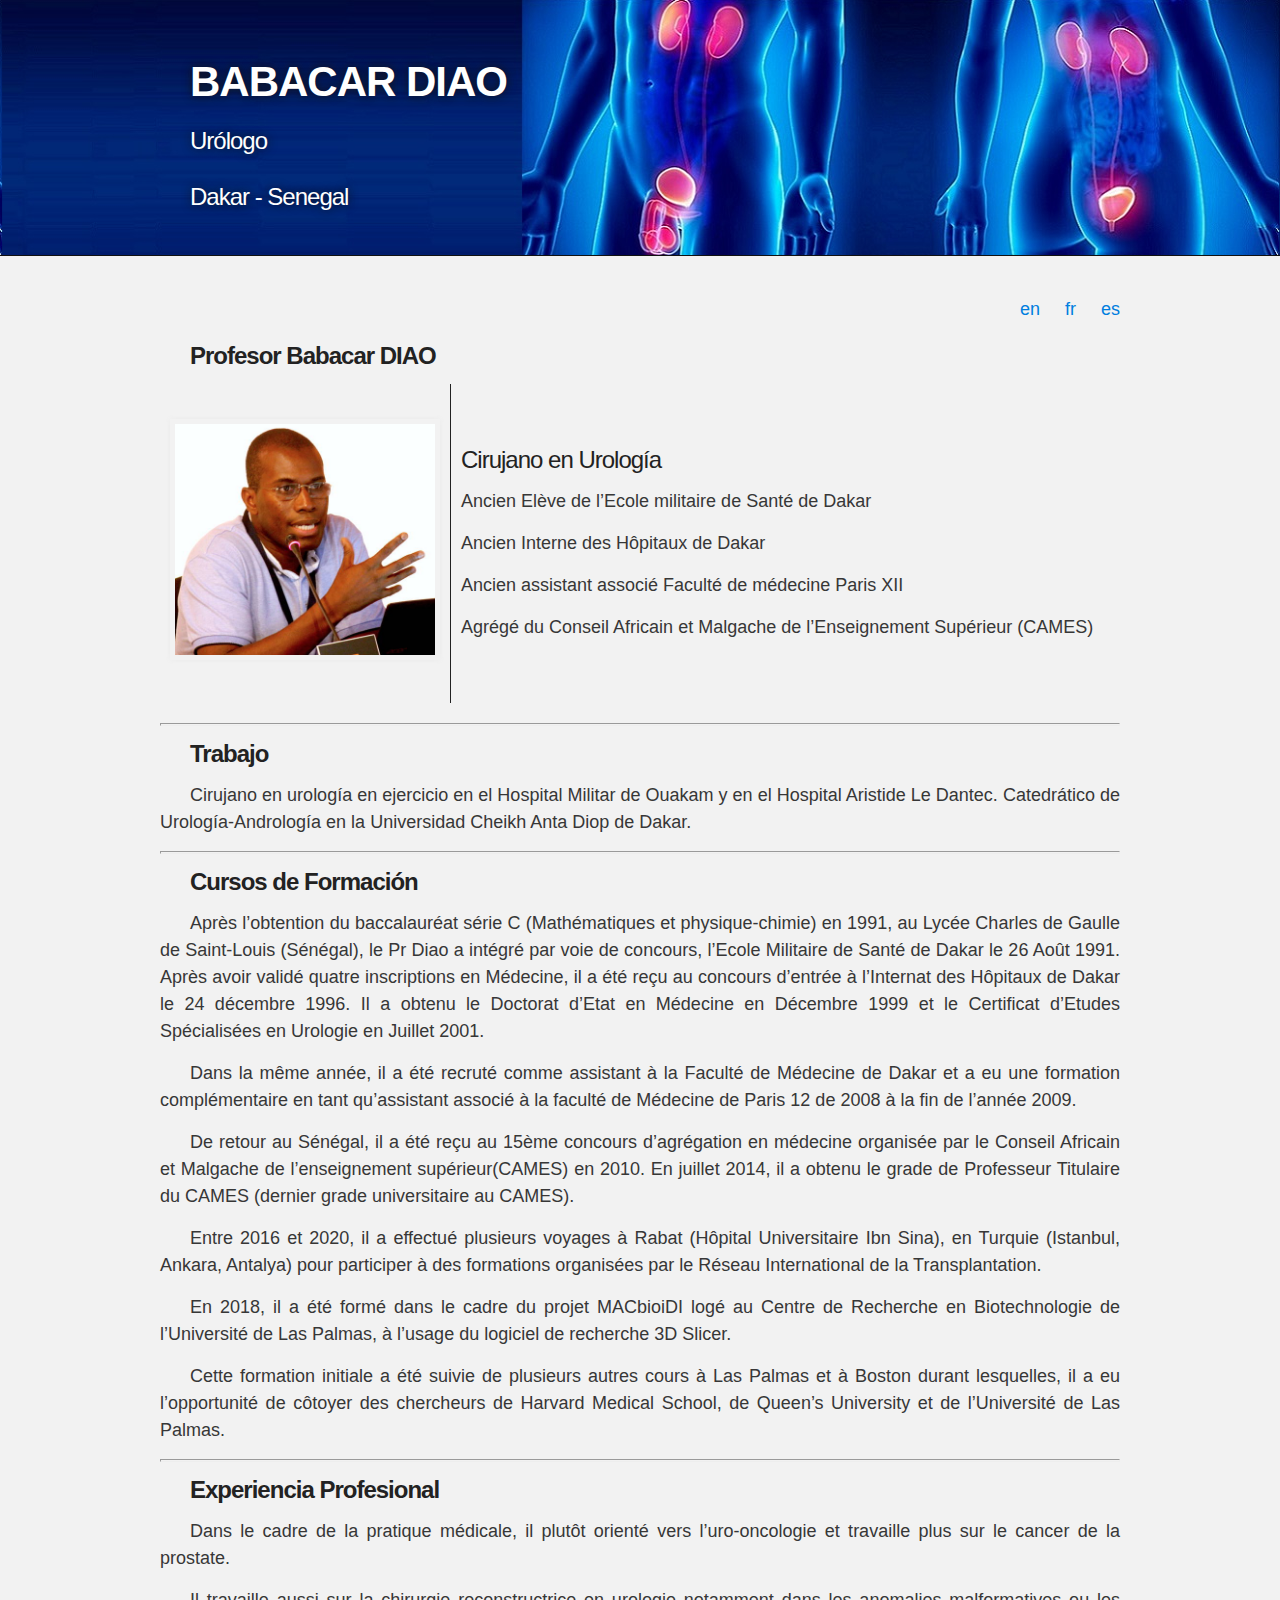
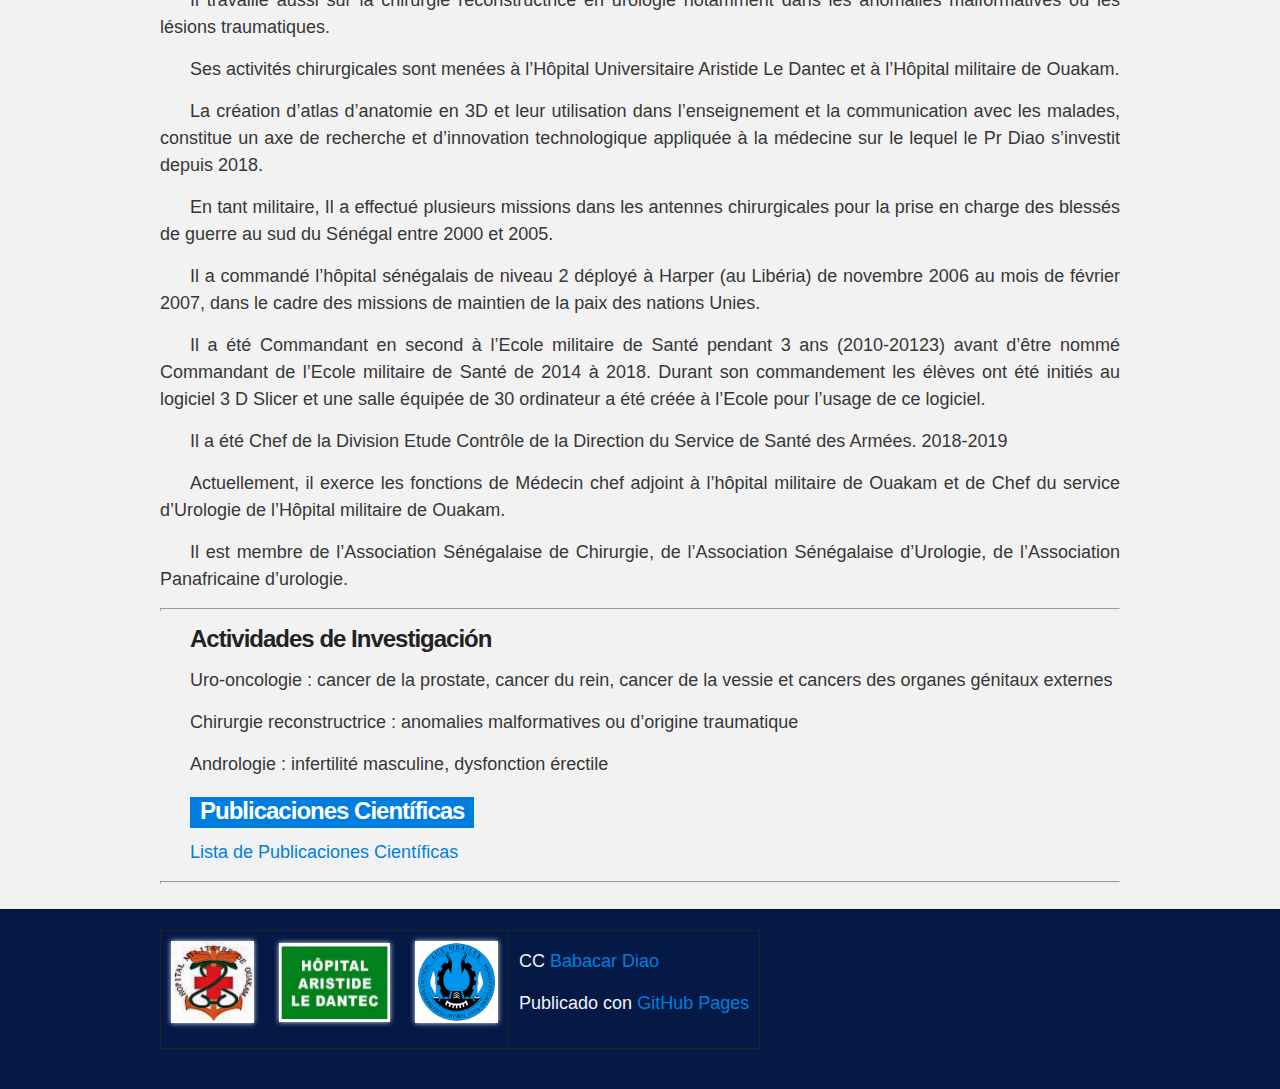
==== indexes.html @ 997527fa "C V master" ====
<!DOCTYPE html>
<html>

  <head>
    <meta charset='utf-8' />
    <meta http-equiv="X-UA-Compatible" content="chrome=1" />
    <meta name="description" content="Babacar Diao. Urólogo" />

    <link rel="stylesheet" type="text/css" media="screen" href="stylesheets/stylesheet.css">

    <title>Babacar Diao: Urólogo</title>
  </head>

  <body>

    <!-- HEADER -->
    <div id="header_wrap" class="outer">
        <header class="inner">
          <h1 id="project_title">Babacar Diao</h1>
  		  <h2 id="project_tagline"> Urólogo </h2>
		  <h4 id="project_tagline"> Dakar - Senegal </h4>
	   </header>
    </div>

    <!-- MAIN CONTENT -->
    <div id="main_content_wrap" class="outer">
      <section id="main_content" class="inner">
		<p align="right"><a href="index.html">en </a> &nbsp &nbsp <a href="indexfr.html">fr </a> &nbsp &nbsp <a href="indexes.html">es </a> </p> 
		<h3>Profesor Babacar DIAO </h3>
		
		<table style="border: hidden">    
			<tr>
				<td>
					<p><center><img src="images/babacardiao.jpg" alt="Prof. Babacar Diao." width="260" height="231"></center></p>
				</td>
				<td>
					<h6> Cirujano en Urología </h6>
					<p> Ancien Elève de l’Ecole militaire de Santé de Dakar </p>
					<p> Ancien Interne des Hôpitaux de Dakar </p>
					<p> Ancien assistant associé Faculté de médecine Paris XII </p>
					<p> Agrégé du Conseil Africain et Malgache de l’Enseignement Supérieur (CAMES) </p>
				</td>
			</tr>
		</table>	
		
		<hr>

		<h3>Trabajo</h3>
        
		<p> Cirujano en urología en ejercicio en el Hospital Militar de Ouakam y en el Hospital Aristide Le Dantec. Catedrático de Urología-Andrología
			en la Universidad Cheikh Anta Diop de Dakar.</p>

		<hr>
		
		<h3>Cursos de Formación </h3>
		
		<p>Après l’obtention du baccalauréat série C (Mathématiques et physique-chimie) en 1991, au Lycée Charles de Gaulle de Saint-Louis (Sénégal),
		le Pr Diao a intégré par voie de concours, l’Ecole Militaire de Santé de Dakar le 26 Août 1991. Après avoir validé quatre inscriptions en 
		Médecine, il a été reçu au concours d’entrée à l’Internat des Hôpitaux de Dakar le 24 décembre 1996. Il a obtenu le Doctorat d’Etat en 
		Médecine en Décembre 1999 et le Certificat d’Etudes Spécialisées en Urologie en Juillet 2001. </p>
		<p>Dans la même année, il a été recruté comme assistant à la Faculté de Médecine de Dakar et a eu une formation complémentaire en tant 
		qu’assistant associé à la faculté de Médecine de Paris 12 de 2008 à la fin de l’année 2009. </p>
		<p>De retour au Sénégal, il a été reçu au 15ème concours d’agrégation en médecine organisée par le Conseil Africain et Malgache de 
		l’enseignement supérieur(CAMES) en 2010. En juillet 2014, il a obtenu le grade de Professeur Titulaire du CAMES (dernier grade universitaire 
		au CAMES).</p>
		<p>Entre 2016 et 2020, il a effectué plusieurs voyages à Rabat (Hôpital Universitaire Ibn Sina), en Turquie (Istanbul, Ankara, Antalya) 
		pour participer à des formations organisées par le Réseau International de la Transplantation. </p>
		<p>En 2018, il a été formé dans le cadre du projet MACbioiDI logé au Centre de Recherche en Biotechnologie de l’Université de Las Palmas, 
		à l’usage du logiciel de recherche 3D Slicer. </p>
		<p>Cette formation initiale a été suivie de plusieurs autres cours à Las Palmas et à Boston durant lesquelles, il a eu l’opportunité de 
		côtoyer des chercheurs de Harvard Medical School, de Queen’s University et de l’Université de Las Palmas.</p>		

		<hr>
		
		<h3>Experiencia Profesional </h3>
		
		<p>Dans le cadre de la pratique médicale, il plutôt orienté vers l’uro-oncologie et travaille plus sur le cancer de la prostate. </p>
		<p>Il travaille aussi sur la chirurgie reconstructrice en urologie notamment dans les anomalies malformatives ou les lésions traumatiques.</p>
		<p>Ses activités chirurgicales sont menées à l’Hôpital Universitaire Aristide Le Dantec et à l’Hôpital militaire de Ouakam. </p>
		<p>La création d’atlas d’anatomie en 3D et leur utilisation dans l’enseignement et la communication avec les malades, constitue un axe de 
		recherche et d’innovation technologique appliquée à la médecine sur le lequel le Pr Diao s’investit depuis 2018.</p>
		<p>En tant militaire, Il a effectué plusieurs missions dans les antennes chirurgicales pour la prise en charge des blessés de guerre au sud 
		du Sénégal entre 2000 et 2005. </p>
		<p>Il a commandé l’hôpital sénégalais de niveau 2 déployé à Harper (au Libéria) de novembre 2006 au mois de février 2007, dans le cadre des
		missions de maintien de la paix des nations Unies. </p>
		<p>Il a été Commandant en second à l’Ecole militaire de Santé pendant 3 ans (2010-20123) avant d’être nommé Commandant de l’Ecole militaire
		de Santé de 2014 à 2018. Durant son commandement les élèves ont été initiés au logiciel 3 D Slicer et une salle équipée de 30 ordinateur a 
		été créée à l’Ecole pour l’usage de ce logiciel.</p>	        
		<p>Il a été Chef de la Division Etude Contrôle de la Direction du Service de Santé des Armées. 2018-2019</p>	        
		<p>Actuellement, il exerce les fonctions de Médecin chef adjoint à l’hôpital militaire de Ouakam et de Chef du service d’Urologie de l’Hôpital
		militaire de Ouakam.</p>	        
		<p>Il est membre de l’Association Sénégalaise de Chirurgie, de l’Association Sénégalaise d’Urologie, de l’Association Panafricaine d’urologie.</p>	        
		
		<hr>

		<h3>Actividades de Investigación</h3>
		
		<p>Uro-oncologie : cancer de la prostate, cancer du rein, cancer de la vessie et cancers des organes génitaux externes</p>
		<p>Chirurgie reconstructrice : anomalies malformatives ou d’origine traumatique</p>
		<p>Andrologie : infertilité masculine, dysfonction érectile</p>
		
		
		<h3>
			<span class="backflash">Publicaciones Científicas</span>
		</h3>
		<p><a href="Publications_Sicentifiques.html"target="_blank">Lista de Publicaciones Científicas</a></p>
		<hr>

      </section>
    </div>

    <!-- FOOTER  -->
    <div id="footer_wrap" class="outer">
      <footer class="inner">
	  <table frame="hsides" rules="none">
	  <tr>
		<td>
			<p>
				<a href="https://www.ulpgc.es"target="_blank"><img src="images/logo_HopitalMilitaireOuakam.jpg" width="83" height="82" alt="HopitalMilitaireOuakam"></a>
				&nbsp &nbsp <a href="https://www.ulpgc.es"target="_blank"><img src="images/logo_le-dantec.jpg" width="111" height="79" alt="HopitalAristideLeDantec"></a>
				&nbsp &nbsp <a href="https://www.ulpgc.es"target="_blank"><img src="images/Université-Cheikh-Anta-Diop-de-Dakar-logo.png" width="83" height="82" alt="UniversitéCheikhAntaDiop"></a>
			</p>
		</td>
	  	<td>
			<p>CC <a href="https://mt4sd.ulpgc.es/es/" target="_blank">Babacar Diao</a></p>
			<p>Publicado con <a href="http://pages.github.com" target="_blank">GitHub Pages</a></p>
		</td>
      </tr>
	  </table>	
      </footer>
    </div>

  </body>
</html>
---- stylesheets/stylesheet.css ----
/*******************************************************************************
Slate Theme for GitHub Pages
by Jason Costello, @jsncostello
*******************************************************************************/

@import url(normalize.css);
@import url(pygment_trac.css);

/*******************************************************************************
Theme Styles
*******************************************************************************/

body {
  box-sizing: border-box;
  color:#373737;
  background: #212121;
  font-size: 18px;
  font-family: 'Myriad Pro', Calibri, Helvetica, Arial, sans-serif;
  line-height: 1.5;
  -webkit-font-smoothing: antialiased;
  text-align: justify;
  text-indent: 30px;
}

h1, h2, h3, h4, h5, h6 {
  margin: 10px 0;
  font-weight: 700;
  color:#222222;
  font-family: 'Lucida Grande', 'Calibri', Helvetica, Arial, sans-serif;
  letter-spacing: -1px;
}

h1 {
  font-size: 36px;
  font-weight: 700;
}

h1#project_title {
  text-transform: uppercase;
}

h2 {
  padding-bottom: 10px;
  font-size: 32px;
}

h3 {
  font-size: 24px;
}

.backflash {
  background-color: #007edf;
  padding-left: 10px;
  padding-right: 10px;
  padding-bottom: 4px;
  color: #ffffff
}

h4 {
  font-size: 21px;
}

h5 {
  font-size: 18px;
}

h6 {
  font-weight: 100;
  font-size: 24px;
}

p {
  margin: 0px 0 15px 0;
}

footer p {
  color: #f2f2f2;
}

a {
  text-decoration: none;
  color: #007edf;
  text-shadow: none;

  transition: color 0.5s ease;
  transition: text-shadow 0.5s ease;
  -webkit-transition: color 0.5s ease;
  -webkit-transition: text-shadow 0.5s ease;
  -moz-transition: color 0.5s ease;
  -moz-transition: text-shadow 0.5s ease;
  -o-transition: color 0.5s ease;
  -o-transition: text-shadow 0.5s ease;
  -ms-transition: color 0.5s ease;
  -ms-transition: text-shadow 0.5s ease;
}

a:hover, a:focus {text-decoration: underline;}

em {
  font-style: italic;
}

strong {
  font-weight: bold;
}

img {
  position: relative;
  margin: 0 auto;
  max-width: 739px;
  padding: 5px;
  margin: 10px 0 10px 0;

  box-shadow: 0 0 5px #ebebeb;
  -webkit-box-shadow: 0 0 5px #ebebeb;
  -moz-box-shadow: 0 0 5px #ebebeb;
  -o-box-shadow: 0 0 5px #ebebeb;
  -ms-box-shadow: 0 0 5px #ebebeb;
}

p img {
  display: inline;
  margin: 0;
  padding: 0;
  vertical-align: middle;
  text-align: center;
  border: none;
}

pre, code {
  width: 100%;
  color: #222;
  background-color: #fff;

  font-family: Monaco, "Bitstream Vera Sans Mono", "Lucida Console", Terminal, monospace;
  font-size: 14px;
  
  border-radius: 2px;
  -moz-border-radius: 2px;
  -webkit-border-radius: 2px;
}

pre {
  width: 100%;
  padding: 10px;
  box-shadow: 0 0 10px rgba(0,0,0,.1);
  overflow: auto;
}

code {
  padding: 3px;
  margin: 0 3px;
  box-shadow: 0 0 10px rgba(0,0,0,.1);
}

pre code {
  display: block;
  box-shadow: none;
}

blockquote {
  color: #666;
  margin-bottom: 20px;
  padding: 0 0 0 20px;
  border-left: 3px solid #bbb;
}

ul, ol, dl {
  margin-botton: 15px;
}

ul {
  list-style-position: inside;
  list-style: disc;
  padding-left: 20px;
}

ol {
  list-style-position: inside;
  list-style: decimal;
  padding-left: 20px;
}

dl dt {
  font-weight: bold;
}

dl dd {
  padding-left: 20px;
  font-style: italic;
}

dl p {
  padding-left: 20px;
  font-style: italic;
}

hr {
  height: 1px;
  margin-bottom: 5px;
  border: "1px; width:300px";
}

table {
  border: 1px solid #373737;
  margin-bottom: 20px;
  text-align: left;
 }

th {
  padding: 10px;
  background: #222;
  color: #fff;
 }

td {
  padding: 10px;
  border: 1px solid #222;
 }

form {
  background: #f2f2f2;
  padding: 20px;
}

/*******************************************************************************
Full-Width Styles
*******************************************************************************/

.outer {
  width: 100%;
}

.inner {
  position: relative;
  max-width: 960px;
  padding: 20px 10px;
  margin: 0 auto;
}

#forkme_banner:hover {
  display: block;
  position: absolute;
  top:0;
  right: 10px;
  z-index: 10;
  padding: 10px 50px 10px 10px;
  color: #fff;
  background: url('../images/blacktocat.svg') #0090ff no-repeat 95% 50%;
  font-weight: 700;
  box-shadow: 0 0 10px rgba(0,0,0,.5);
  border-bottom-left-radius: 2px;
  border-bottom-right-radius: 2px;
}

#header_wrap {
  background: #212121;
  background: -moz-linear-gradient(top, #373737, #212121);
  background: -webkit-linear-gradient(top, #373737, #212121);
  background: -ms-linear-gradient(top, #373737, #212121);
  background: -o-linear-gradient(top, #373737, #212121);
  background: linear-gradient(top, #373737, #212121);
  background: url('../images/urologia.jpg') 70%;
}

#header_wrap_publications {
  background: #212121;
  background: -moz-linear-gradient(top, #373737, #212121);
  background: -webkit-linear-gradient(top, #373737, #212121);
  background: -ms-linear-gradient(top, #373737, #212121);
  background: -o-linear-gradient(top, #373737, #212121);
  background: linear-gradient(top, #373737, #212121);
  background: url('../images/scientificpublications.jpg') 70%;
}

#header_wrap .inner {
  padding: 50px 10px 30px 10px;
}

#project_title {
  margin: 0;
  color: #fff;
  font-size: 42px;
  font-weight: 700;
  text-shadow: #111 0px 0px 10px;
}

#project_tagline {
  color: #fff;
  font-size: 24px;
  font-weight: 300;
  background: none;
  text-shadow: #111 0px 0px 10px;
}

#downloads {
  position: absolute;
  width: 210px;
  z-index: 10;
  bottom: -40px;
  right: 0;
  height: 70px;
  background: url('../images/icon_download.png') no-repeat 0% 90%;
}

.zip_download_link {
  display: block;
  float: right;
  width: 90px;
  height:70px;
  text-indent: -5000px;
  overflow: hidden;
  background: url(../images/sprite_download.png) no-repeat bottom left;
}

.tar_download_link {
  display: block;
  float: right;
  width: 90px;
  height:70px;
  text-indent: -5000px;
  overflow: hidden;
  background: url(../images/sprite_download.png) no-repeat bottom right;
  margin-left: 10px;
}

#main_content_wrap {
  background: #f2f2f2;
  border-top: 1px solid #111;
  border-bottom: 1px solid #111;
}

#main_content {
  padding-top: 40px;
}

#footer_wrap {
  background: #041945;
}



/*******************************************************************************
Small Device Styles
*******************************************************************************/

@media screen and (max-width: 480px) {
  body {
    font-size:14px;
  }

  #downloads {
    display: none;
  }

  .inner {
    min-width: 320px;
    max-width: 480px;
  }

  #project_title {
  font-size: 32px;
  }

  h1 {
    font-size: 28px;
  }

  h2 {
    font-size: 24px;
  }

  h3 {
    font-size: 21px;
  }

  h4 {
    font-size: 18px;
  }

  h5 {
    font-size: 14px;
  }

  h6 {
    font-size: 12px;
  }
  
  code, pre {
    min-width: 320px;
    max-width: 480px;
    font-size: 11px;
  }
}
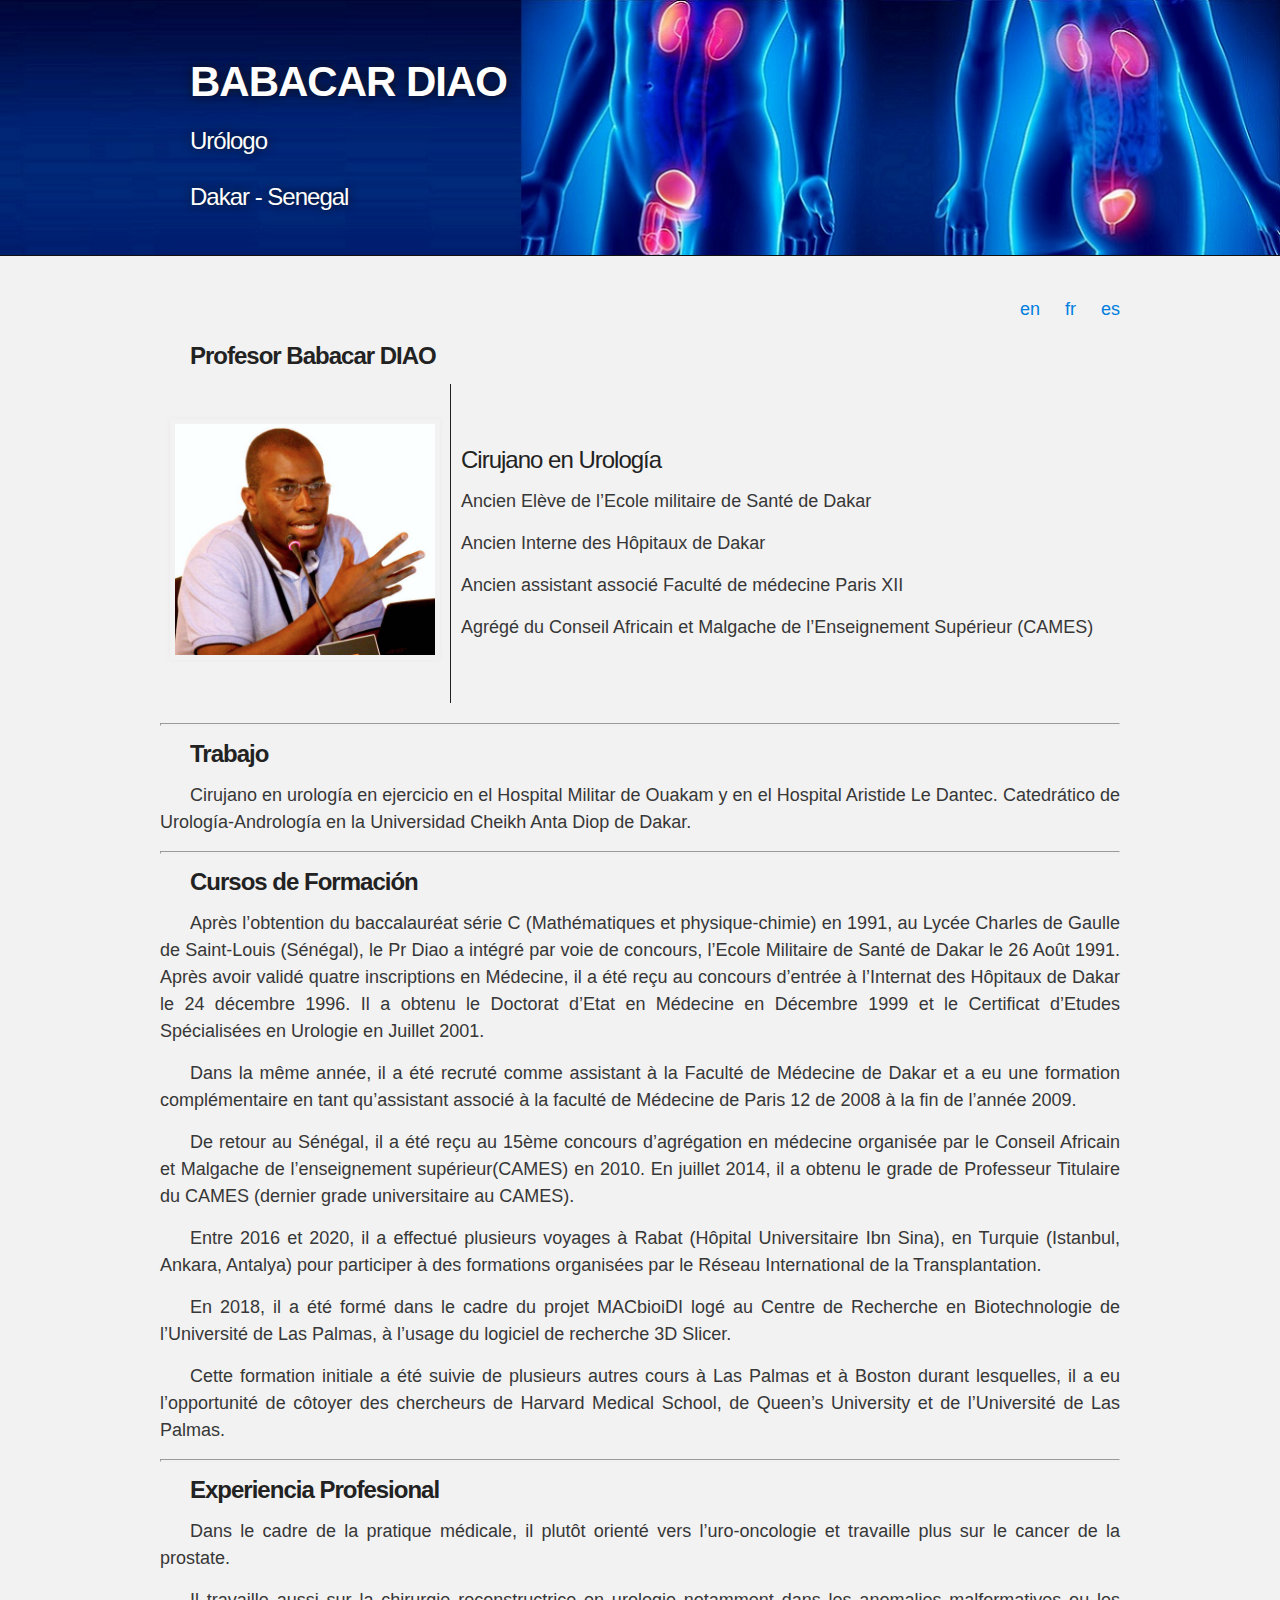
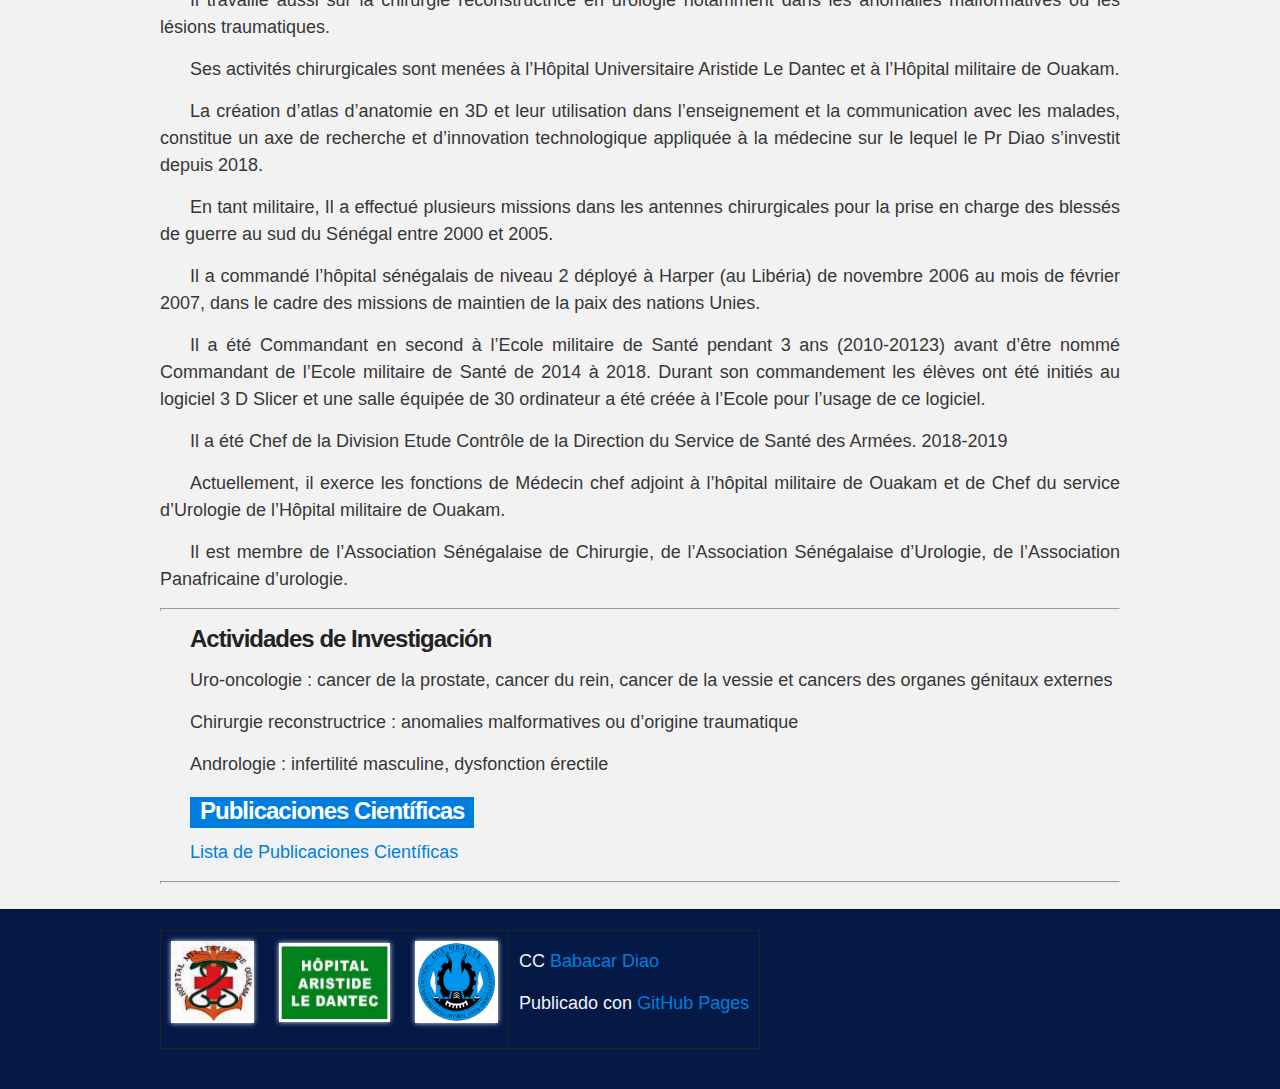
==== commit 0efdb4d8: "Update indexes.html" ====
--- a/indexes.html
+++ b/indexes.html
@@ -118,11 +118,11 @@
 			<p>
 				<a href="https://www.ulpgc.es"target="_blank"><img src="images/logo_HopitalMilitaireOuakam.jpg" width="83" height="82" alt="HopitalMilitaireOuakam"></a>
 				&nbsp &nbsp <a href="https://www.ulpgc.es"target="_blank"><img src="images/logo_le-dantec.jpg" width="111" height="79" alt="HopitalAristideLeDantec"></a>
-				&nbsp &nbsp <a href="https://www.ulpgc.es"target="_blank"><img src="images/Université-Cheikh-Anta-Diop-de-Dakar-logo.png" width="83" height="82" alt="UniversitéCheikhAntaDiop"></a>
+				&nbsp &nbsp <a href="https://www.ucad.sn/"target="_blank"><img src="images/Université-Cheikh-Anta-Diop-de-Dakar-logo.png" width="83" height="82" alt="UniversitéCheikhAntaDiop"></a>
 			</p>
 		</td>
 	  	<td>
-			<p>CC <a href="https://mt4sd.ulpgc.es/es/" target="_blank">Babacar Diao</a></p>
+			<p>CC <a href="https://babacardiao.github.io/CV/" target="_blank">Babacar Diao</a></p>
 			<p>Publicado con <a href="http://pages.github.com" target="_blank">GitHub Pages</a></p>
 		</td>
       </tr>
--- a/stylesheets/stylesheet.css
+++ b/stylesheets/stylesheet.css
@@ -254,13 +254,19 @@
 }
 
 #header_wrap {
+        
   background: #212121;
   background: -moz-linear-gradient(top, #373737, #212121);
   background: -webkit-linear-gradient(top, #373737, #212121);
   background: -ms-linear-gradient(top, #373737, #212121);
   background: -o-linear-gradient(top, #373737, #212121);
   background: linear-gradient(top, #373737, #212121);
-  background: url('../images/urologia.jpg') 70%;
+  background: url('../images/urologia.jpg');
+  background-repeat: no-repeat;
+  background-color: #66999;
+  background-size: cover;
+  height: 100%;
+  width: 100%;
 }
 
 #header_wrap_publications {
@@ -270,7 +276,8 @@
   background: -ms-linear-gradient(top, #373737, #212121);
   background: -o-linear-gradient(top, #373737, #212121);
   background: linear-gradient(top, #373737, #212121);
-  background: url('../images/scientificpublications.jpg') 70%;
+  background: url('../images/scientificpublications.jpg');
+  background-size: 100%;
 }
 
 #header_wrap .inner {
